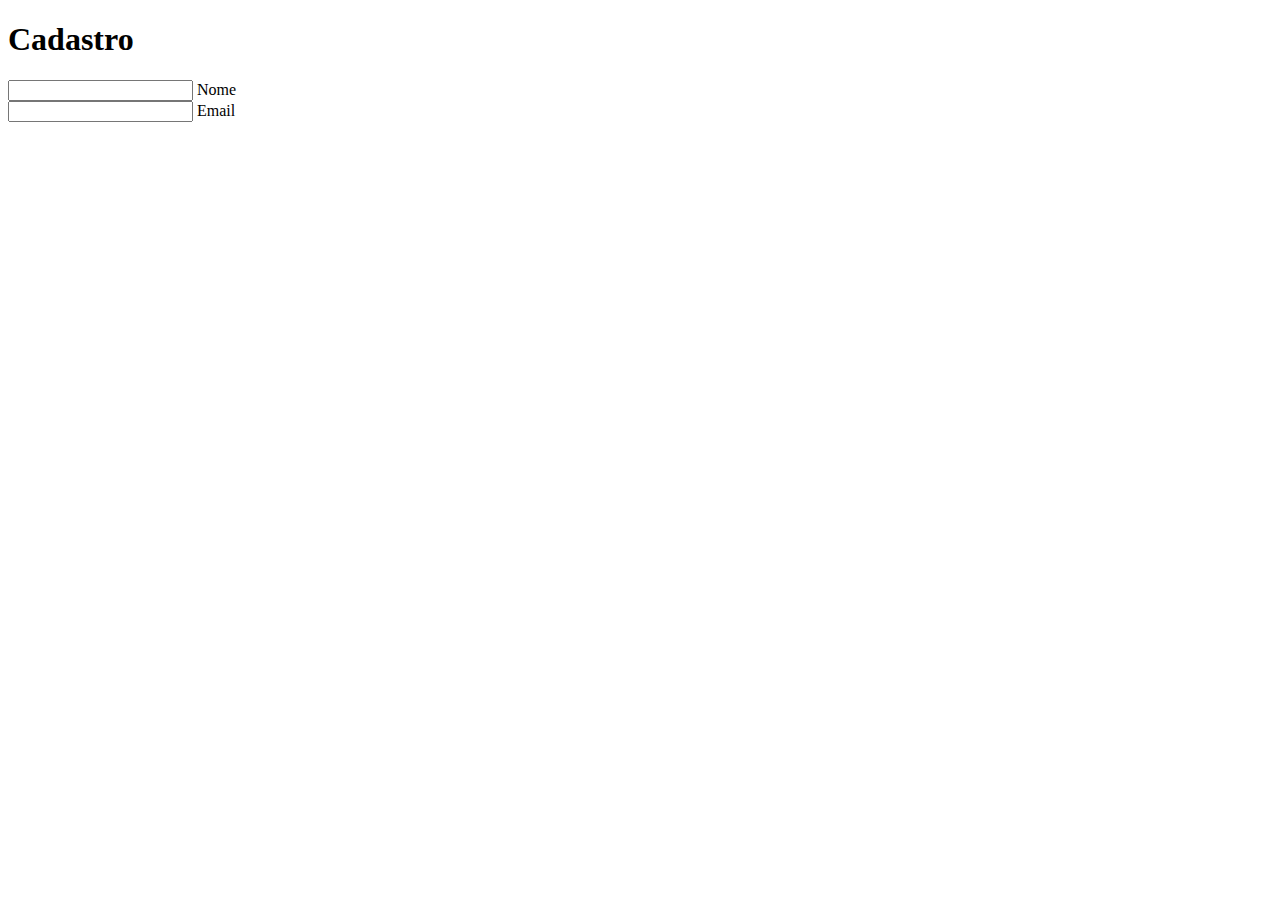
==== Html/Apis.html @ 79b3c372 "criazação do input  e label  da apis o nome email" ====
<!DOCTYPE html>
<html lang="br">

<head>
    <meta charset="UTF-8">
    <meta http-equiv="X-UA-Compatible" content="IE=edge">
    <meta name="viewport" content="width=device-width, initial-scale=1.0">
    <link rel="stylesheet" href="css/Apis.css" type="text/css">
    <title>Apis</title>
</head>

<body>
    <main class="container">
        <h1 class="title">Cadastro</h1>
        <div class="row">
            <div class="inputbox">
                <input type="text" id="nome" required>
                <label for="nome">Nome</label>
            </div>
            <div class="inputbox">
                <input type="text" id="email" required>
                <label for="email">Email</label>
            </div>
        </div>


    </main>




</body>

</html>
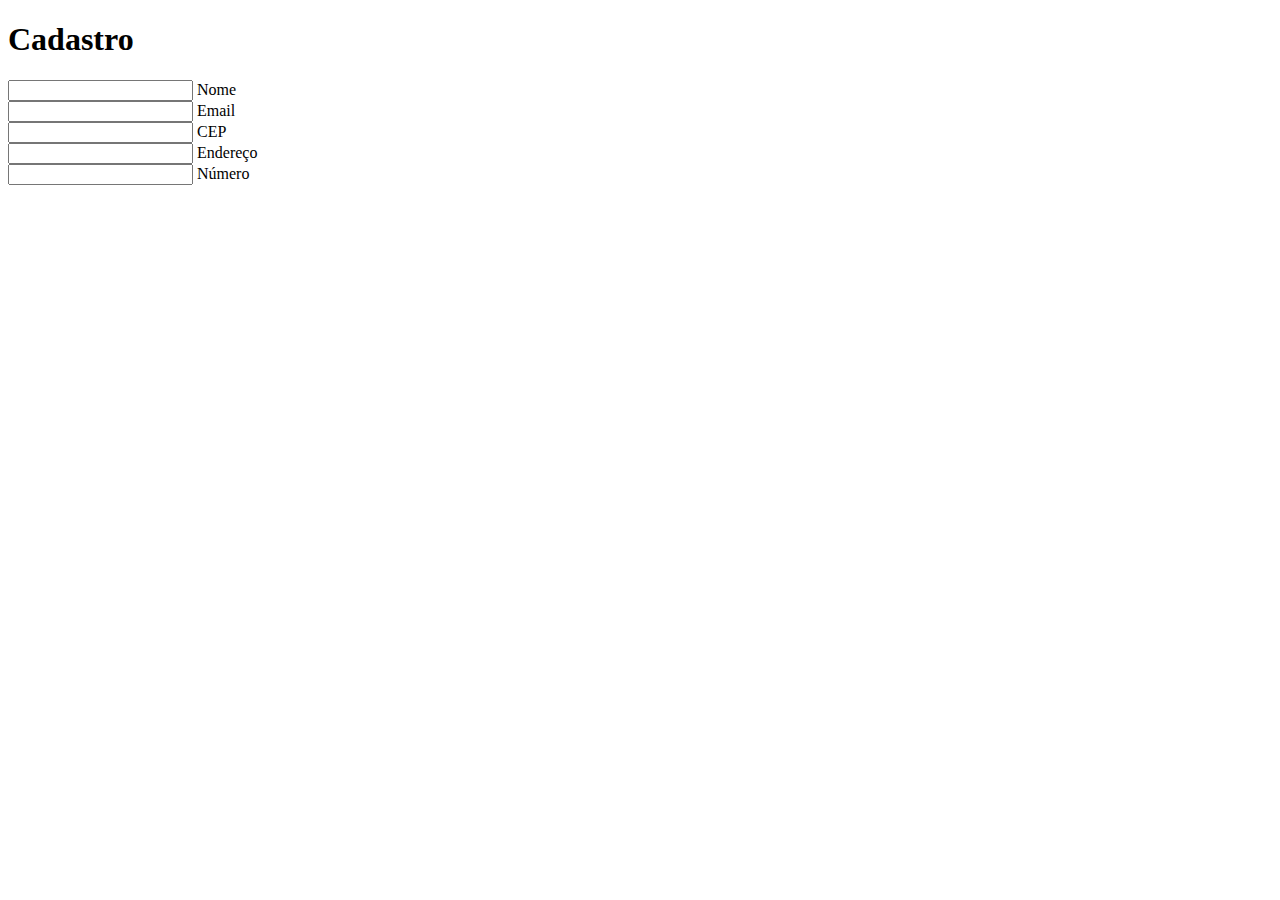
==== commit d831f259: "criação input label do cep endereço e numero" ====
--- a/Html/Apis.html
+++ b/Html/Apis.html
@@ -22,6 +22,20 @@
                 <label for="email">Email</label>
             </div>
         </div>
+        <div class="row">
+            <div class="inputbox">
+                <input type="text" id="cep" required>
+                <label for="cep">CEP</label>
+            </div>
+            <div class="inputbox">
+                <input type="text" id="endereco" required>
+                <label for="endereco">Endereço</label>
+            </div>
+            <div class="inputbox">
+                <input type="text" id="numero"  required>
+                <label for="numero">Número</label>
+            </div>
+        </div>
 
 
     </main>
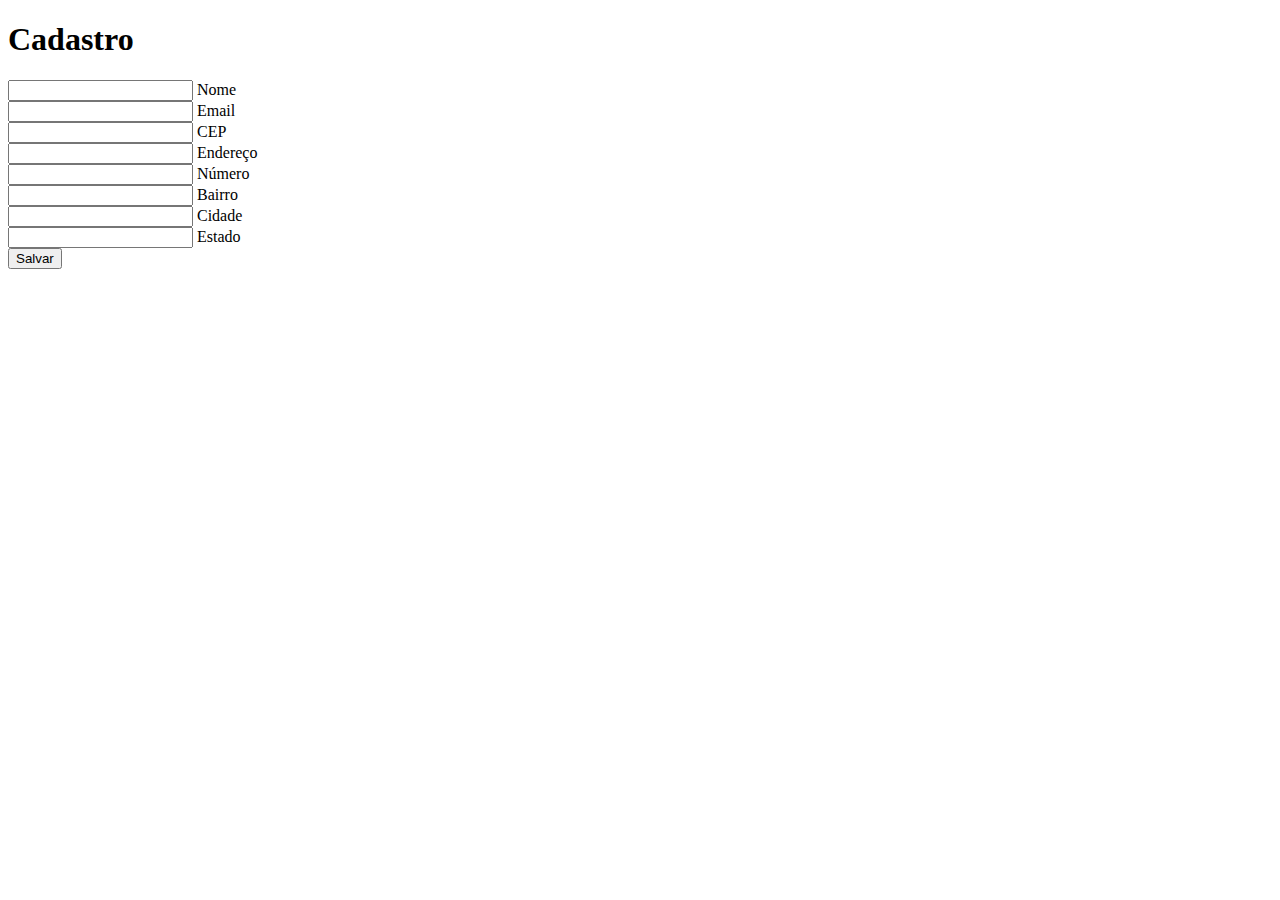
==== commit b5198cdb: "input e label (bairro, cidade, estado, botton)" ====
--- a/Html/Apis.html
+++ b/Html/Apis.html
@@ -36,6 +36,23 @@
                 <label for="numero">Número</label>
             </div>
         </div>
+        <div class="row">
+            <div class="inputbox">
+                <input type="text" id="bairro"  required>
+                <label for="bairro">Bairro</label>
+            </div>
+            <div class="inputbox">
+                <input type="text" id="cidade"  required>
+                <label for="cidade">Cidade</label>
+            </div>
+            <div class="inputbox">
+                <input type="text" id="estado"  required>
+                <label for="estado">Estado</label>
+            </div>
+        </div>
+        <div class="row">
+            <button>Salvar</button>
+        </div>
 
 
     </main>
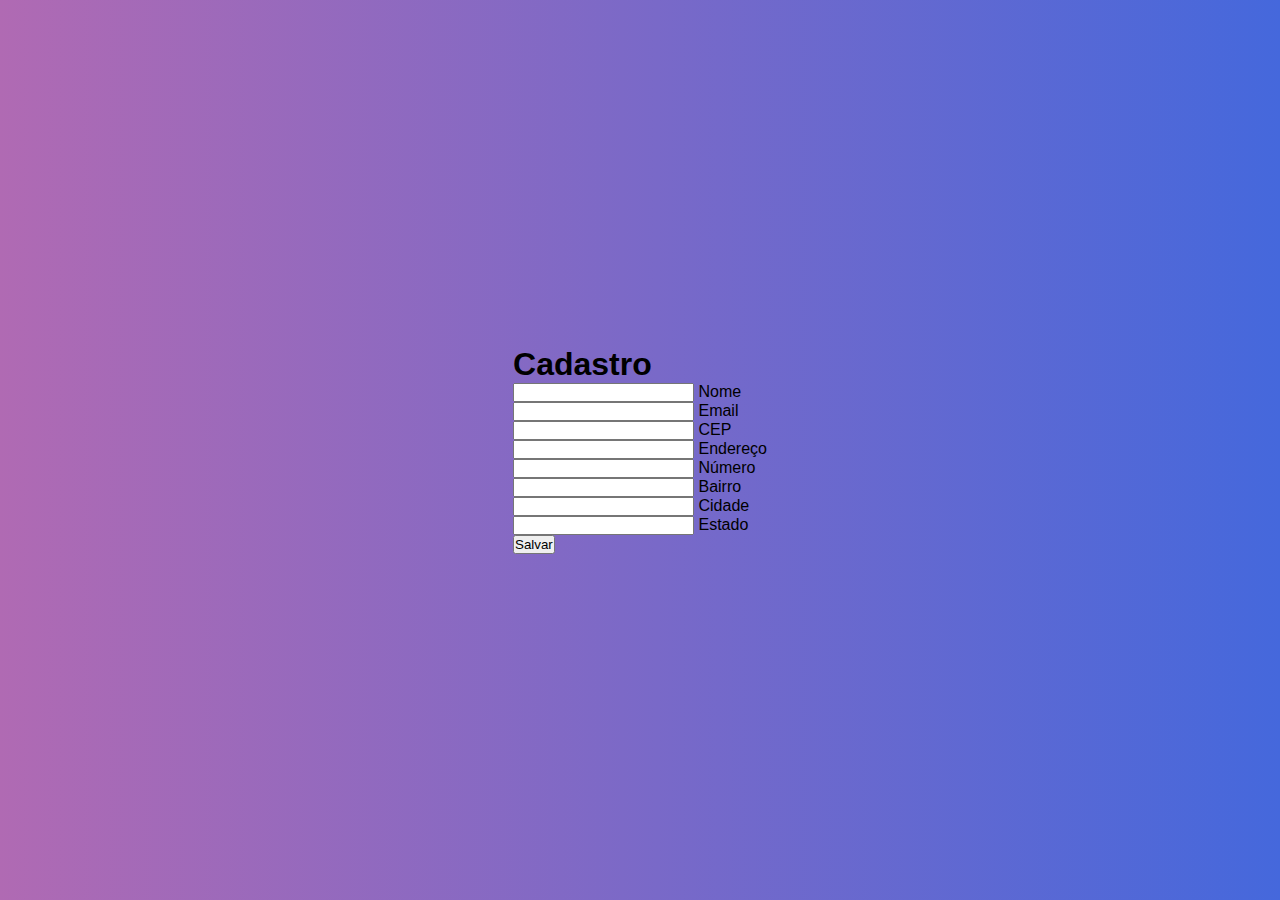
==== commit 35e7b8d1: "estilização do body da Apis" ====
--- a/Html/Apis.html
+++ b/Html/Apis.html
@@ -5,7 +5,7 @@
     <meta charset="UTF-8">
     <meta http-equiv="X-UA-Compatible" content="IE=edge">
     <meta name="viewport" content="width=device-width, initial-scale=1.0">
-    <link rel="stylesheet" href="css/Apis.css" type="text/css">
+    <link rel="stylesheet" href="../css/Apis.css" type="text/css">
     <title>Apis</title>
 </head>
 
--- a/css/Apis.css
+++ b/css/Apis.css
@@ -0,0 +1,22 @@
+* {
+    margin: 0;
+    padding: 0;
+    box-sizing: border-box;
+    font-family: 'Poppins', sans-serif;
+}
+
+:root {
+    --bg-color: #347cee;
+    --primary-color: #EBCE07
+}
+
+body {
+    display: flex;
+    flex-direction: column;
+    justify-content: center;
+    align-items: center;
+    min-height: 100vh;
+    background: #4568DC;  /* fallback for old browsers */
+    background: -webkit-linear-gradient(to right, #B06AB3, #4568DC);  /* Chrome 10-25, Safari 5.1-6 */
+    background: linear-gradient(to right, #B06AB3, #4568DC); /* W3C, IE 10+/ Edge, Firefox 16+, Chrome 26+, Opera 12+, Safari 7+ */ 
+}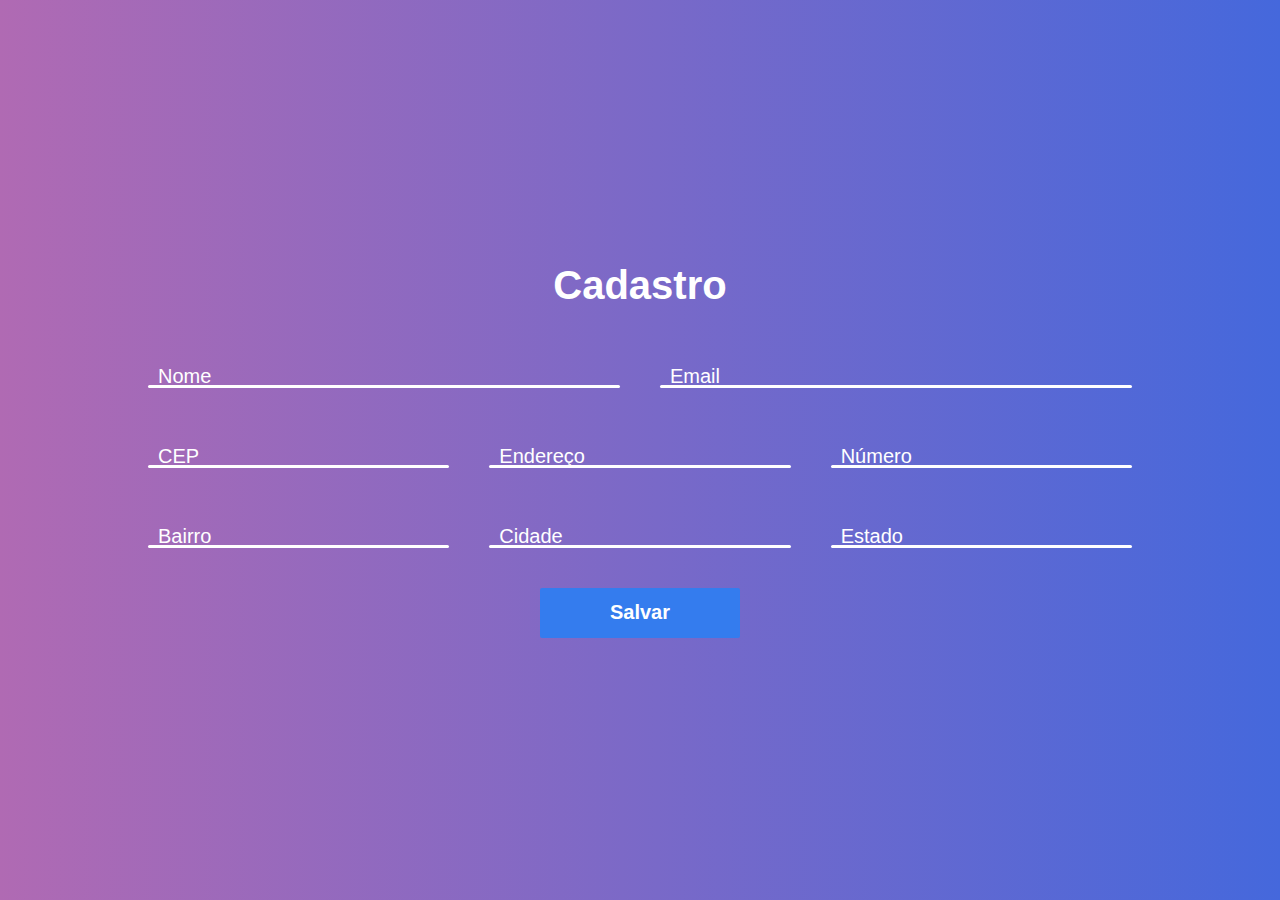
==== commit 54b36ca7: "O javascript da Apis" ====
--- a/Html/Apis.html
+++ b/Html/Apis.html
@@ -59,7 +59,7 @@
 
 
 
-
+<script src="../Javascript/Apis.js"></script>
 </body>
 
 </html>--- a/css/Apis.css
+++ b/css/Apis.css
@@ -19,4 +19,88 @@
     background: #4568DC;  /* fallback for old browsers */
     background: -webkit-linear-gradient(to right, #B06AB3, #4568DC);  /* Chrome 10-25, Safari 5.1-6 */
     background: linear-gradient(to right, #B06AB3, #4568DC); /* W3C, IE 10+/ Edge, Firefox 16+, Chrome 26+, Opera 12+, Safari 7+ */ 
+}
+
+.container {
+    flex-grow: 3;
+    display: flex;
+    flex-direction: column;
+    justify-content: center;
+    width: 80%;
+    padding: 20px;
+    gap: 40px;
+    
+}
+
+.title {
+    font-size: 40px;
+    text-align: center;
+    user-select: none;
+    color: #fff;
+}
+
+.row {
+    display: grid;
+    grid-template-columns: repeat(auto-fit, minmax(200px, 1fr));
+    gap: 40px;
+}
+
+.inputbox {
+    position: relative;
+    display: flex;
+    flex-direction: column-reverse;
+    height: 40px;
+}
+
+
+
+.inputbox label {
+    position: relative;
+    top:0;
+    left: 10px;
+    font-size: 20px;
+    color: #fff;
+    transition: .5s;
+    cursor: text;
+}
+
+.inputbox input {
+    position: absolute;
+    background-color:#fff;
+    width: 100%;
+    height: 3px;
+    bottom: 0;
+    box-shadow: none;
+    border: none;
+    outline: none;
+    border-radius: 2px;
+    transition: .5s;
+    font-size: 20px;
+    font-weight: bold;
+    padding: 0 10px;
+}
+
+.inputbox input:focus,
+.inputbox input:valid {
+    height: 100%;
+}
+
+.inputbox input:focus + label,
+.inputbox input:valid + label {
+    top: -40px;
+    left: 0;
+}
+
+.container button {
+    justify-self: center;
+    width: 200px;
+    height: 50px;
+    border:none;
+    outline: none;
+    cursor: pointer;
+    background-color: #347cee;
+    color: #fff;
+    font-size: 20px;
+    font-weight: bold;
+    border-radius: 2px;
 }